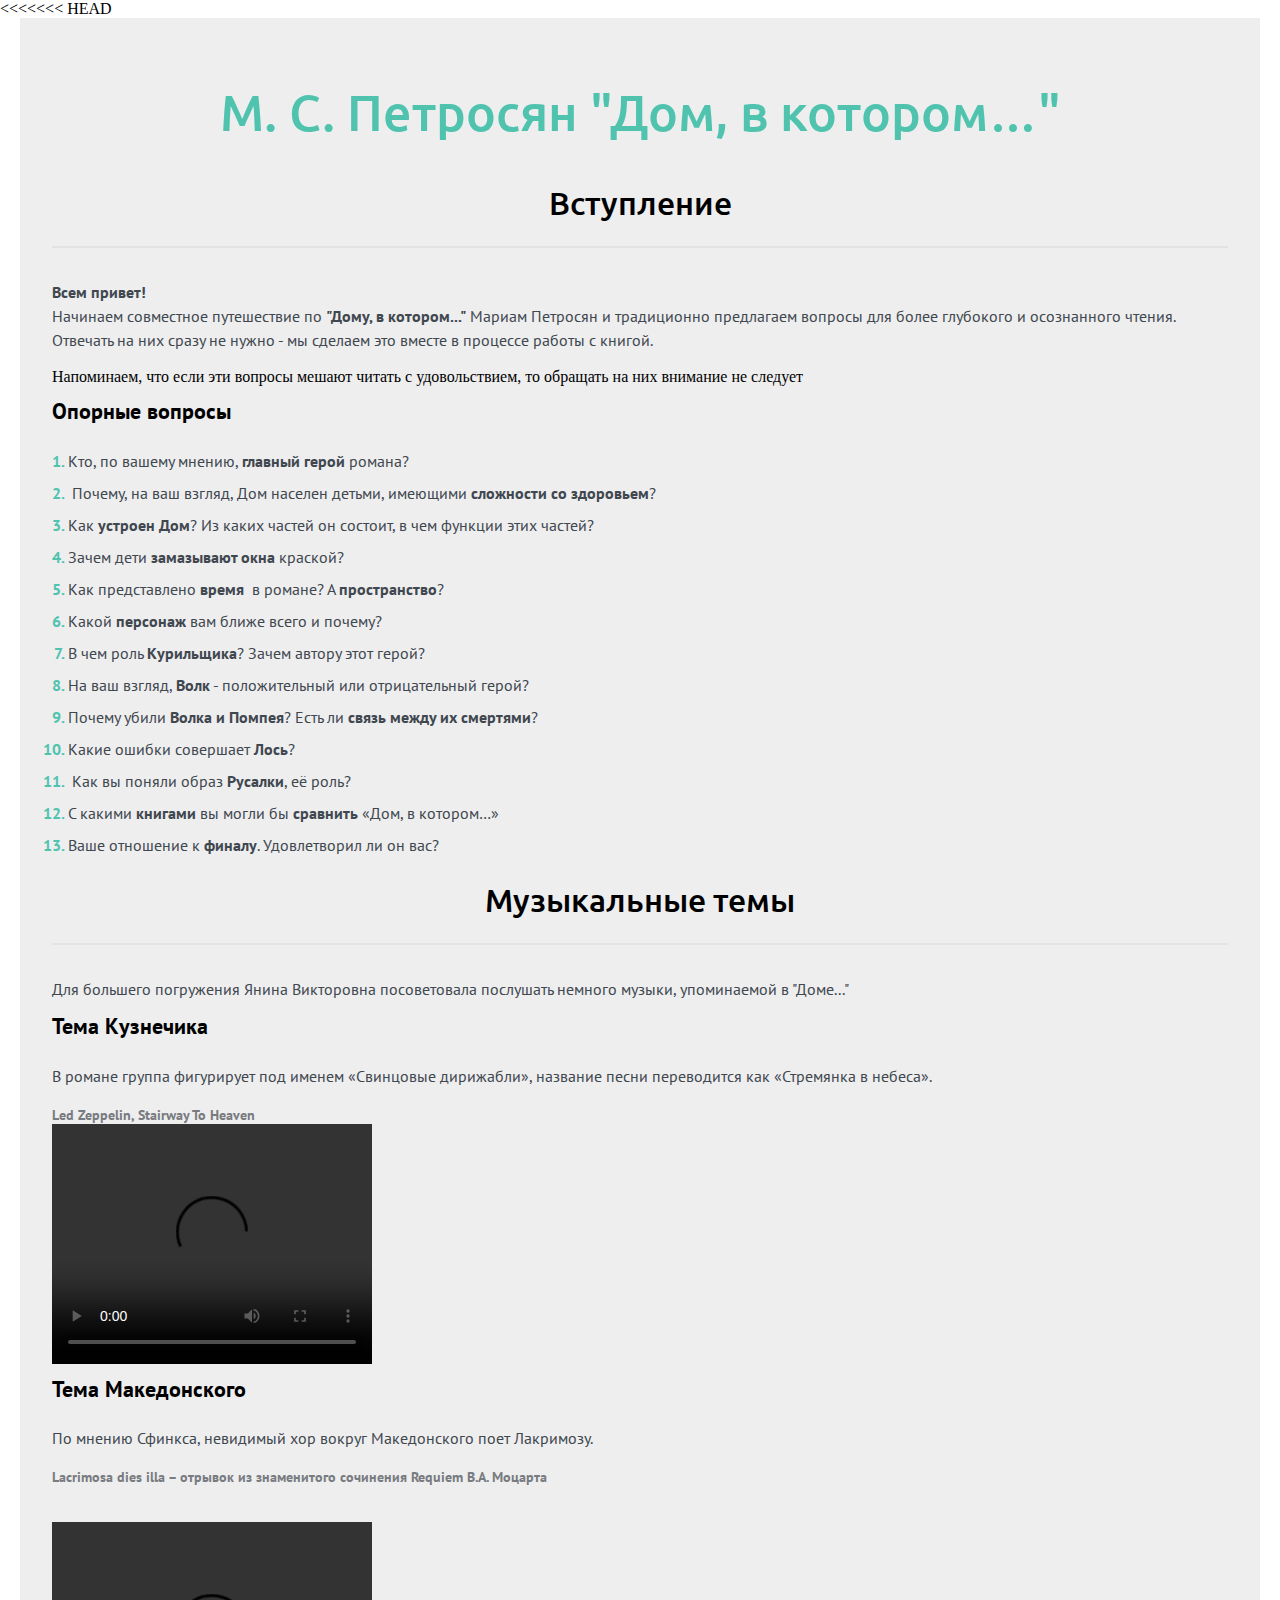
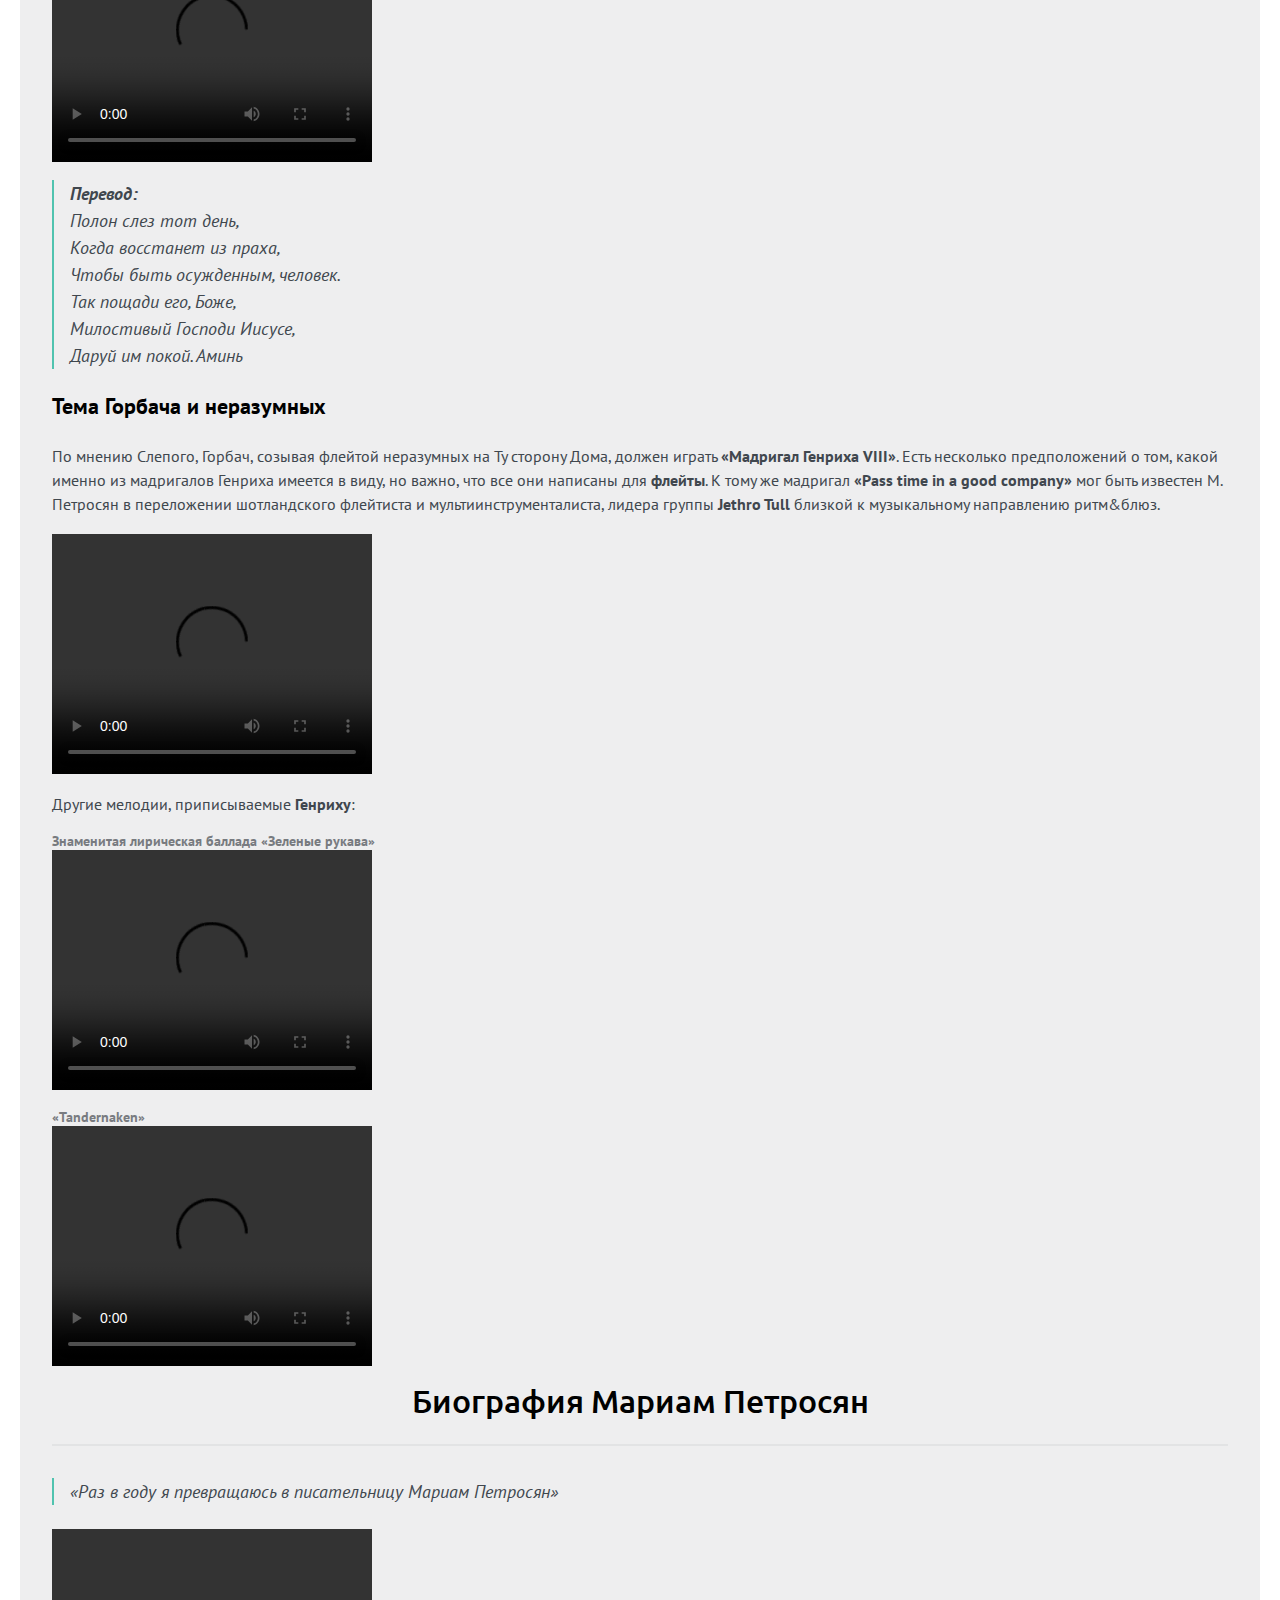
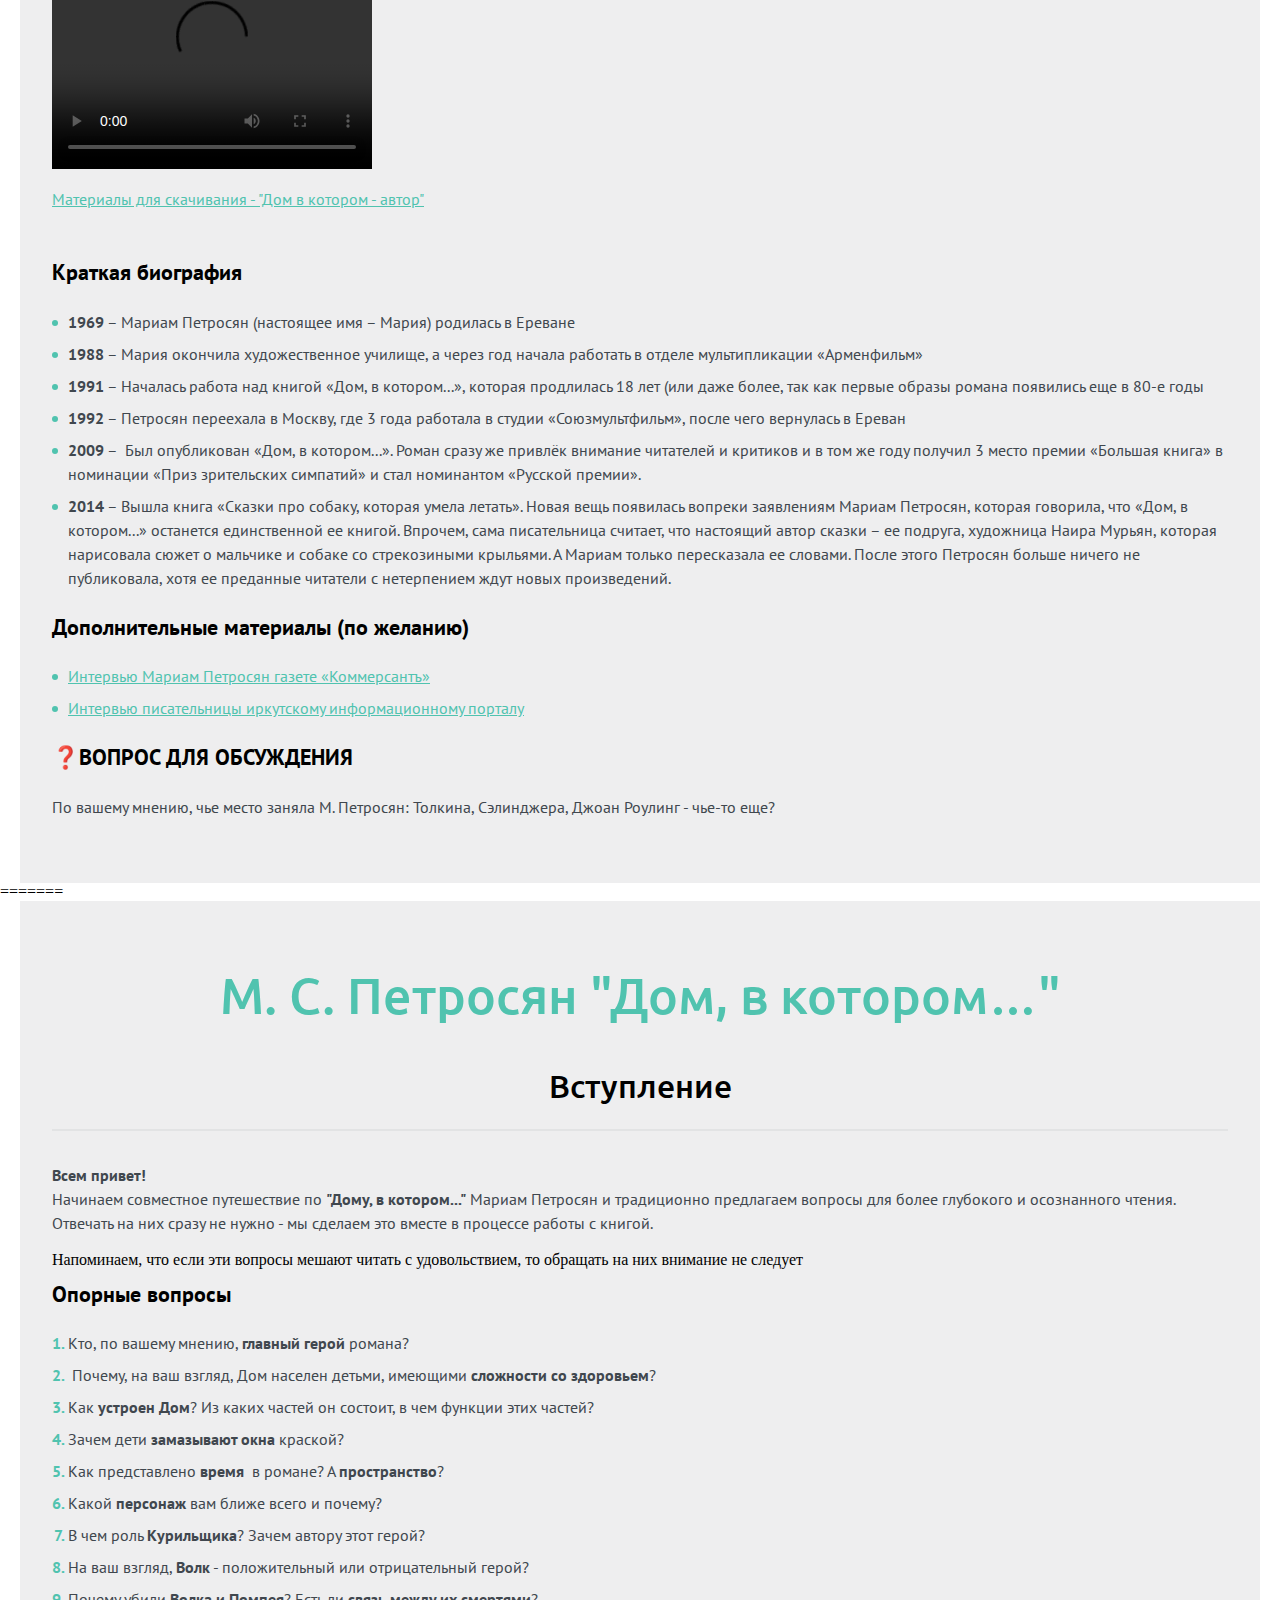
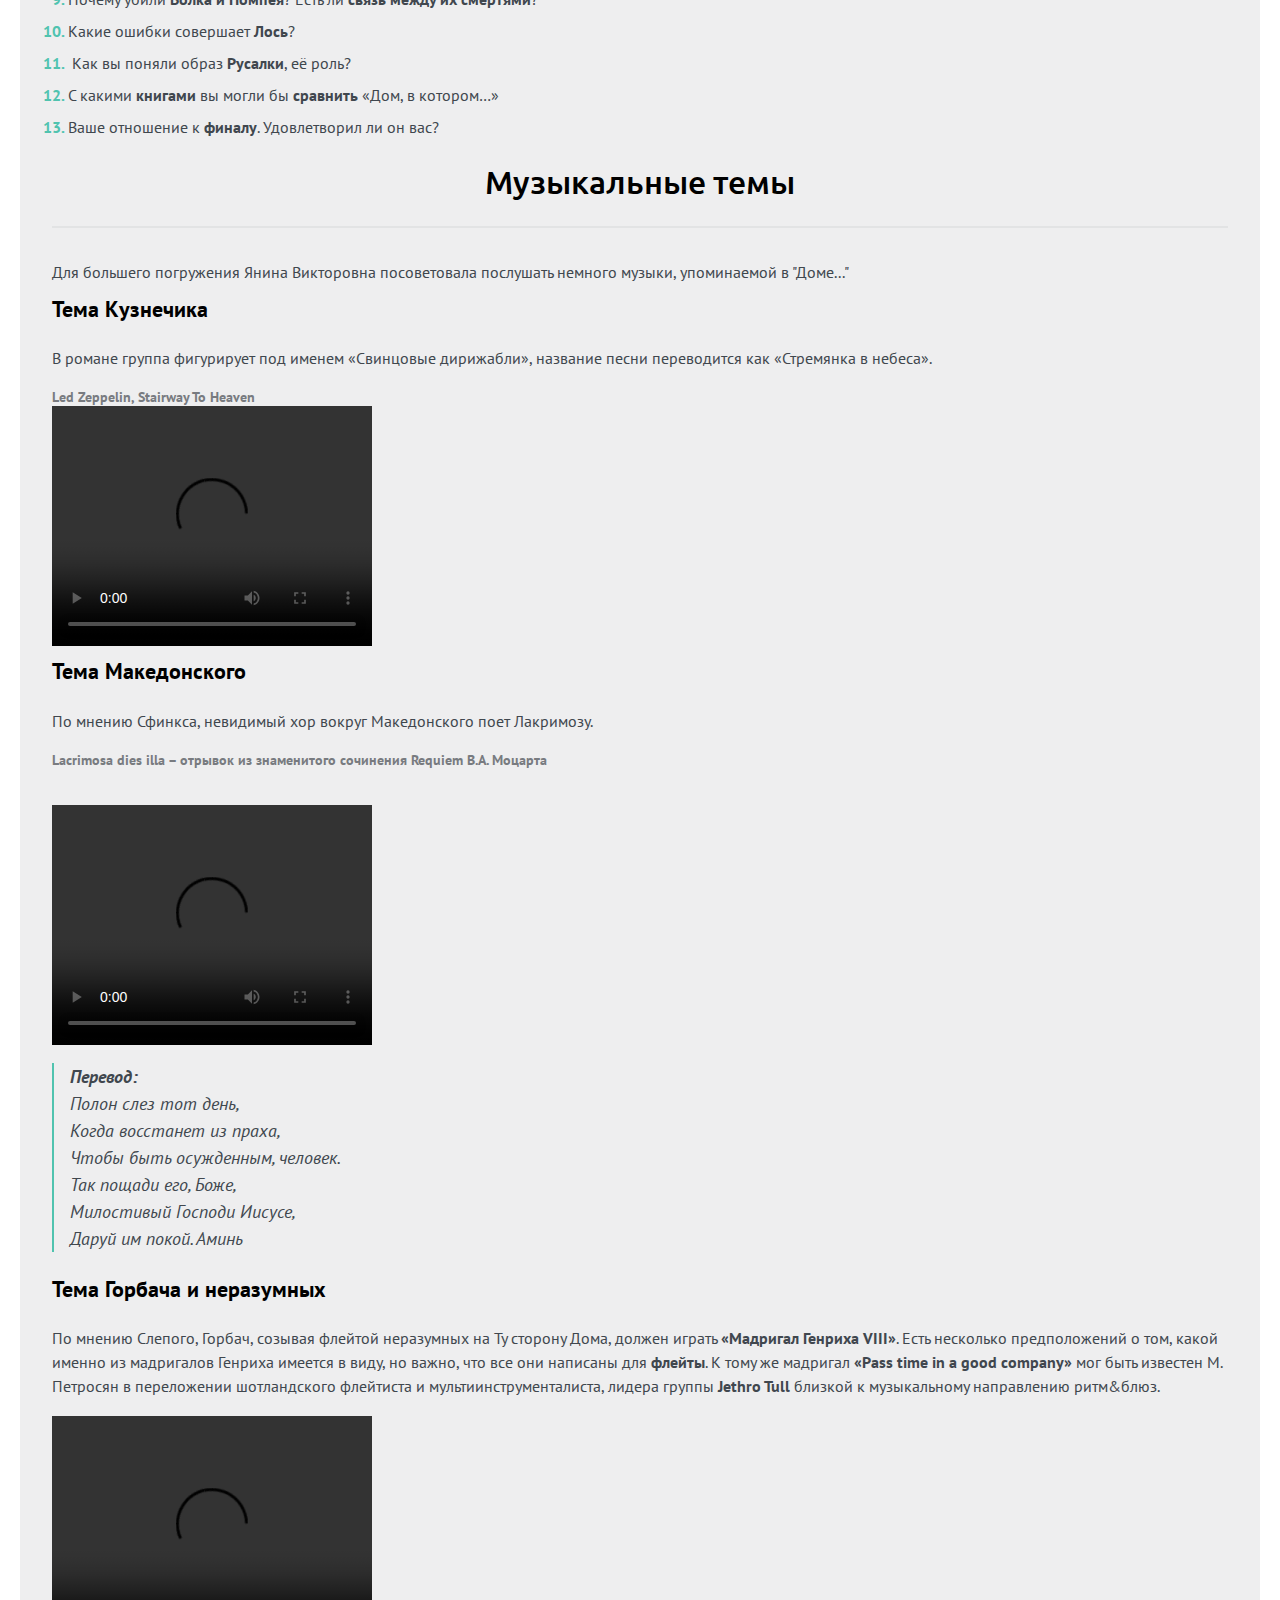
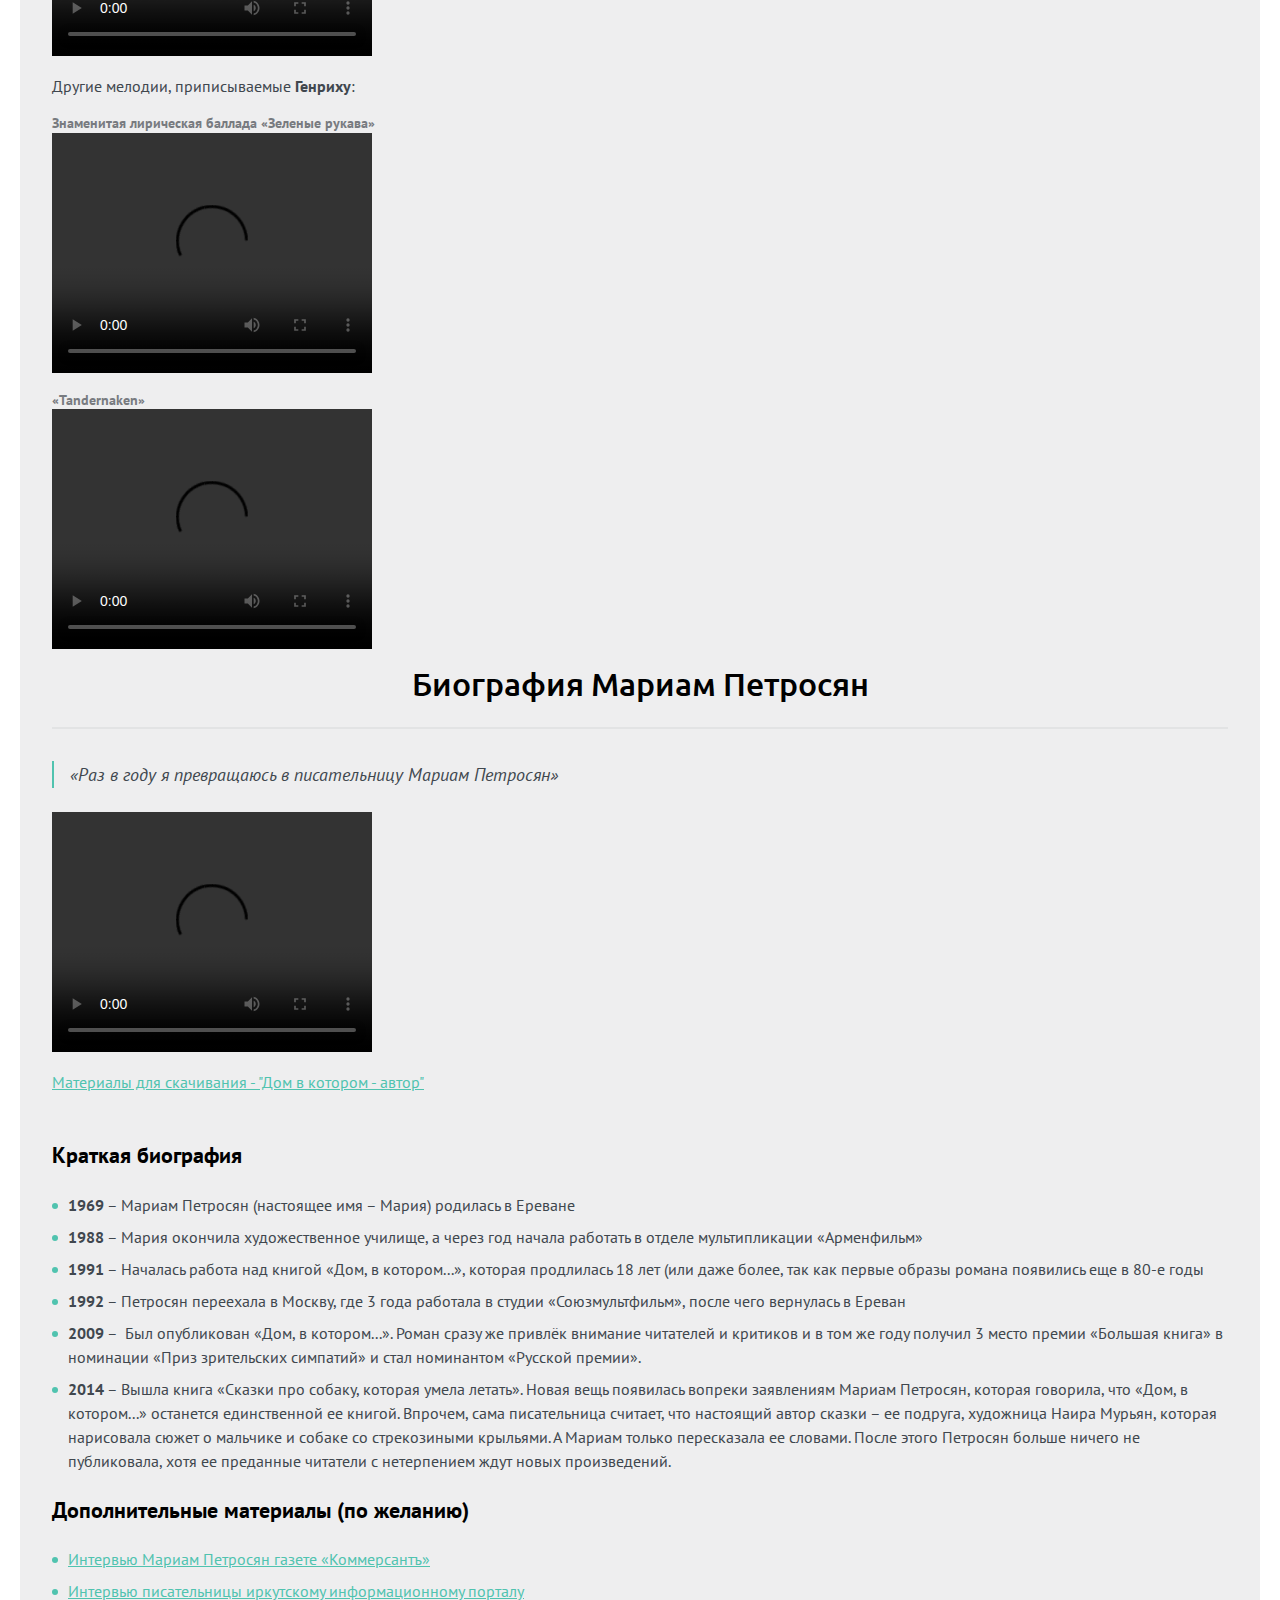
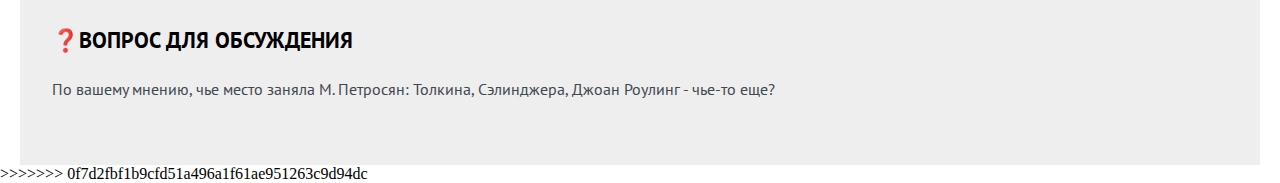
==== autor.html @ 8aa41eb6 "add new files" ====
<<<<<<< HEAD
<!DOCTYPE html>
<html lang="ru">

<head>
    <meta charset="UTF-8">
    <meta name="viewport" content="width=device-width, initial-scale=1.0">
    <title>Дом в котором...</title>
    <link rel="preconnect" href="https://fonts.googleapis.com">
    <link rel="preconnect" href="https://fonts.gstatic.com" crossorigin>
    <link
        href="https://fonts.googleapis.com/css2?family=PT+Sans:ital,wght@0,400;0,700;1,400&family=Ubuntu:wght@400;500&display=swap"
        rel="stylesheet">
    <link rel="stylesheet" href="style/reset.css">
    <link rel="stylesheet" href="style/style.css">
</head>
<body>
  <div class="container">
    <h1 class="title-main"><a href="index.html">М. С. Петросян "Дом, в котором…"</a> </h1>
    <h2 class="title-part">Вступление</h2>
    <p class="text">
      <strong>Всем привет!</strong><br>
      Начинаем совместное путешествие по <strong>"Дому, в котором..."</strong> Мариам Петросян и традиционно предлагаем вопросы для более глубокого и осознанного чтения. 
      Отвечать на них сразу не нужно - мы сделаем это вместе в процессе работы с книгой.
    </p>
    <p>Напоминаем, что если эти вопросы мешают читать с удовольствием, то обращать на них внимание не следует </p>
    <h3 class="subtitle">Опорные вопросы </h3>
    <ol>
      <li><span>Кто, по вашему мнению, <strong>главный герой</strong> романа?</span></li>
      <li><span> Почему, на ваш взгляд, Дом населен детьми, имеющими <strong>сложности со здоровьем</strong>?</span></li>
      <li><span>Как <strong>устроен Дом</strong>? Из каких частей он состоит, в чем функции этих частей?</span></li>
      <li><span>Зачем дети <strong>замазывают окна</strong> краской?</span></li>
      <li><span>Как представлено <strong>время </strong> в романе? А <strong>пространство</strong>?</span></li>
      <li><span>Какой <strong>персонаж</strong> вам ближе всего и почему?</span></li>
      <li><span>В чем роль <strong>Курильщика</strong>? Зачем автору этот герой?</span></li>
      <li><span>На ваш взгляд, <strong>Волк</strong> - положительный или отрицательный герой? </span></li>
      <li><span>Почему убили <strong>Волка и Помпея</strong>? Есть ли <strong>связь между их смертями</strong>?</span></li>
      <li><span>Какие ошибки совершает <strong>Лось</strong>?</span></li>
      <li><span> Как вы поняли образ <strong>Русалки</strong>, её роль?</span></li>
      <li><span>С какими <strong>книгами</strong> вы могли бы <strong>сравнить</strong> «Дом, в котором…»</span></li>
      <li><span>Ваше отношение к <strong>финалу</strong>. Удовлетворил ли он вас?</span></li>
    </ol>
    <h2 class="title-part">Музыкальные темы</h2>
    <p class="text">Для большего погружения Янина Викторовна посоветовала послушать немного музыки, упоминаемой в "Доме..."</p>
    <h3 class="subtitle">Тема Кузнечика</h3>
    <p class="text">В романе группа фигурирует под именем «Свинцовые дирижабли», название песни переводится как «Стремянка в небеса».</p>
    <br/>
    <p class="note _strong">Led Zeppelin, Stairway To Heaven  </p>
    <video width="320" height="240" controls>
      <source src="media/song_kuznechik.mp4" type="video/mp4">
    </video>
    <h3 class="subtitle">Тема Македонского</h3>
    <p class="text">По мнению Сфинкса, невидимый хор вокруг Македонского поет Лакримозу.</p>
    <br/>
    <p class="note _strong">Lacrimosa dies illa – отрывок из знаменитого сочинения Requiem В.А. Моцарта </p>
    <br /><br />
    <video width="320" height="240" controls>
      <source src="media/song_makedonski.mp4" type="video/mp4">
    </video><br /><br />
    <blockquote>
      <strong>Перевод:</strong><br />
      Полон слез тот день,<br />
      Когда восстанет из праха,<br />
      Чтобы быть осужденным, человек.<br />
      Так пощади его, Боже,<br />
      Милостивый Господи Иисусе,<br />
      Даруй им покой. Аминь
    </blockquote>
    <h3 class="subtitle">Тема Горбача и неразумных</h3>
    <p class="text">По мнению Слепого, Горбач, созывая флейтой неразумных на Ту сторону Дома, должен играть <strong>«Мадригал Генриха VIII»</strong>. Есть несколько предположений о том, какой именно из мадригалов Генриха имеется в виду, но важно, что все они написаны для <strong>флейты</strong>. К тому же мадригал <strong>«Pass time in a good company»</strong> мог быть известен М. Петросян в переложении шотландского флейтиста и мультиинструменталиста, лидера группы <strong>Jethro Tull</strong> близкой к музыкальному направлению ритм&блюз.
    </p>
    <br/>
    <video width="320" height="240" controls>
      <source src="media/song_gorbach.mp4" type="video/mp4">
    </video><br /><br />
    <p class="text">Другие мелодии, приписываемые <strong>Генриху</strong>:</p>
    <p class="note _strong">Знаменитая лирическая баллада «Зеленые рукава»</p>
    <video width="320" height="240" controls>
      <source src="media/song_gorbach_2.mp4" type="video/mp4">
    </video><br /><br />
    <p class="note _strong">«Tandernaken»</p>
    <video width="320" height="240" controls>
      <source src="media/song_gorbach_3.mp4" type="video/mp4">
    </video>

    <h2 class="title-part">Биография Мариам Петросян</h2>
    <blockquote>«Раз в году я превращаюсь в писательницу Мариам Петросян»</blockquote>
    <video width="320" height="240" controls>
      <source src="media/about_autor.mp4" type="video/mp4">
    </video><br /><br />
    <p class="text">
      <a href="media/about_autor.pdf" class="link">Материалы для скачивания - "Дом в котором - автор"</a>
    </p><br /><br />
    <h3 class="subtitle">Краткая биография</h3>
    <ul>
      <li><strong>1969</strong> – Мариам Петросян (настоящее имя – Мария) родилась в Ереване</li>
      <li><strong>1988</strong> – Мария окончила художественное училище, а через год начала работать в отделе мультипликации «Арменфильм»</li>
      <li><strong>1991</strong> – Началась работа над книгой «Дом, в котором...», которая продлилась 18 лет (или даже более, так как первые образы романа появились еще в 80-е годы</li>
      <li><strong>1992</strong> – Петросян переехала в Москву, где 3 года работала в студии «Союзмультфильм», после чего вернулась в Ереван</li>
      <li><strong>2009</strong> –  Был опубликован «Дом, в котором...». Роман сразу же привлёк внимание читателей и критиков и в том же году получил 3 место премии «Большая книга» в номинации «Приз зрительских симпатий» и стал номинантом «Русской премии».</li>
      <li><strong>2014</strong> – Вышла книга «Сказки про собаку, которая умела летать». Новая вещь появилась вопреки заявлениям Мариам Петросян, которая говорила, что «Дом, в котором...» останется единственной ее книгой. Впрочем, сама писательница считает, что настоящий автор сказки – ее подруга, художница Наира Мурьян, которая нарисовала сюжет о мальчике и собаке со стрекозиными крыльями. А Мариам только пересказала ее словами. После этого Петросян больше ничего не публиковала, хотя ее преданные читатели с нетерпением ждут новых произведений.</li>  
    </ul>
    <h3 class="subtitle">Дополнительные материалы (по желанию)</h3>
    <ul>
      <li>
        <a href="https://www.kommersant.ru/doc/3014135" class="link">Интервью Мариам Петросян газете «Коммерсантъ»</a>
      </li>
      <li>
        <a href="https://www.irk.ru/news/articles/20190905/mariam/" class="link">Интервью писательницы иркутскому информационному порталу</a>
      </li>
    </ul>
    <h3 class="subtitle">❓ВОПРОС ДЛЯ ОБСУЖДЕНИЯ</h3>
    <p class="text">По вашему мнению, чье место заняла М. Петросян: Толкина, Сэлинджера, Джоан Роулинг - чье-то еще?</p>
  </div>
</body>
=======
<!DOCTYPE html>
<html lang="ru">

<head>
    <meta charset="UTF-8">
    <meta name="viewport" content="width=device-width, initial-scale=1.0">
    <title>Дом в котором...</title>
    <link rel="preconnect" href="https://fonts.googleapis.com">
    <link rel="preconnect" href="https://fonts.gstatic.com" crossorigin>
    <link
        href="https://fonts.googleapis.com/css2?family=PT+Sans:ital,wght@0,400;0,700;1,400&family=Ubuntu:wght@400;500&display=swap"
        rel="stylesheet">
    <link rel="stylesheet" href="style/reset.css">
    <link rel="stylesheet" href="style/style.css">
</head>
<body>
  <div class="container">
    <h1 class="title-main"><a href="index.html">М. С. Петросян "Дом, в котором…"</a> </h1>
    <h2 class="title-part">Вступление</h2>
    <p class="text">
      <strong>Всем привет!</strong><br>
      Начинаем совместное путешествие по <strong>"Дому, в котором..."</strong> Мариам Петросян и традиционно предлагаем вопросы для более глубокого и осознанного чтения. 
      Отвечать на них сразу не нужно - мы сделаем это вместе в процессе работы с книгой.
    </p>
    <p>Напоминаем, что если эти вопросы мешают читать с удовольствием, то обращать на них внимание не следует </p>
    <h3 class="subtitle">Опорные вопросы </h3>
    <ol>
      <li><span>Кто, по вашему мнению, <strong>главный герой</strong> романа?</span></li>
      <li><span> Почему, на ваш взгляд, Дом населен детьми, имеющими <strong>сложности со здоровьем</strong>?</span></li>
      <li><span>Как <strong>устроен Дом</strong>? Из каких частей он состоит, в чем функции этих частей?</span></li>
      <li><span>Зачем дети <strong>замазывают окна</strong> краской?</span></li>
      <li><span>Как представлено <strong>время </strong> в романе? А <strong>пространство</strong>?</span></li>
      <li><span>Какой <strong>персонаж</strong> вам ближе всего и почему?</span></li>
      <li><span>В чем роль <strong>Курильщика</strong>? Зачем автору этот герой?</span></li>
      <li><span>На ваш взгляд, <strong>Волк</strong> - положительный или отрицательный герой? </span></li>
      <li><span>Почему убили <strong>Волка и Помпея</strong>? Есть ли <strong>связь между их смертями</strong>?</span></li>
      <li><span>Какие ошибки совершает <strong>Лось</strong>?</span></li>
      <li><span> Как вы поняли образ <strong>Русалки</strong>, её роль?</span></li>
      <li><span>С какими <strong>книгами</strong> вы могли бы <strong>сравнить</strong> «Дом, в котором…»</span></li>
      <li><span>Ваше отношение к <strong>финалу</strong>. Удовлетворил ли он вас?</span></li>
    </ol>
    <h2 class="title-part">Музыкальные темы</h2>
    <p class="text">Для большего погружения Янина Викторовна посоветовала послушать немного музыки, упоминаемой в "Доме..."</p>
    <h3 class="subtitle">Тема Кузнечика</h3>
    <p class="text">В романе группа фигурирует под именем «Свинцовые дирижабли», название песни переводится как «Стремянка в небеса».</p>
    <br/>
    <p class="note _strong">Led Zeppelin, Stairway To Heaven  </p>
    <video width="320" height="240" controls>
      <source src="media/song_kuznechik.mp4" type="video/mp4">
    </video>
    <h3 class="subtitle">Тема Македонского</h3>
    <p class="text">По мнению Сфинкса, невидимый хор вокруг Македонского поет Лакримозу.</p>
    <br/>
    <p class="note _strong">Lacrimosa dies illa – отрывок из знаменитого сочинения Requiem В.А. Моцарта </p>
    <br /><br />
    <video width="320" height="240" controls>
      <source src="media/song_makedonski.mp4" type="video/mp4">
    </video><br /><br />
    <blockquote>
      <strong>Перевод:</strong><br />
      Полон слез тот день,<br />
      Когда восстанет из праха,<br />
      Чтобы быть осужденным, человек.<br />
      Так пощади его, Боже,<br />
      Милостивый Господи Иисусе,<br />
      Даруй им покой. Аминь
    </blockquote>
    <h3 class="subtitle">Тема Горбача и неразумных</h3>
    <p class="text">По мнению Слепого, Горбач, созывая флейтой неразумных на Ту сторону Дома, должен играть <strong>«Мадригал Генриха VIII»</strong>. Есть несколько предположений о том, какой именно из мадригалов Генриха имеется в виду, но важно, что все они написаны для <strong>флейты</strong>. К тому же мадригал <strong>«Pass time in a good company»</strong> мог быть известен М. Петросян в переложении шотландского флейтиста и мультиинструменталиста, лидера группы <strong>Jethro Tull</strong> близкой к музыкальному направлению ритм&блюз.
    </p>
    <br/>
    <video width="320" height="240" controls>
      <source src="media/song_gorbach.mp4" type="video/mp4">
    </video><br /><br />
    <p class="text">Другие мелодии, приписываемые <strong>Генриху</strong>:</p>
    <p class="note _strong">Знаменитая лирическая баллада «Зеленые рукава»</p>
    <video width="320" height="240" controls>
      <source src="media/song_gorbach_2.mp4" type="video/mp4">
    </video><br /><br />
    <p class="note _strong">«Tandernaken»</p>
    <video width="320" height="240" controls>
      <source src="media/song_gorbach_3.mp4" type="video/mp4">
    </video>

    <h2 class="title-part">Биография Мариам Петросян</h2>
    <blockquote>«Раз в году я превращаюсь в писательницу Мариам Петросян»</blockquote>
    <video width="320" height="240" controls>
      <source src="media/about_autor.mp4" type="video/mp4">
    </video><br /><br />
    <p class="text">
      <a href="media/about_autor.pdf" class="link">Материалы для скачивания - "Дом в котором - автор"</a>
    </p><br /><br />
    <h3 class="subtitle">Краткая биография</h3>
    <ul>
      <li><strong>1969</strong> – Мариам Петросян (настоящее имя – Мария) родилась в Ереване</li>
      <li><strong>1988</strong> – Мария окончила художественное училище, а через год начала работать в отделе мультипликации «Арменфильм»</li>
      <li><strong>1991</strong> – Началась работа над книгой «Дом, в котором...», которая продлилась 18 лет (или даже более, так как первые образы романа появились еще в 80-е годы</li>
      <li><strong>1992</strong> – Петросян переехала в Москву, где 3 года работала в студии «Союзмультфильм», после чего вернулась в Ереван</li>
      <li><strong>2009</strong> –  Был опубликован «Дом, в котором...». Роман сразу же привлёк внимание читателей и критиков и в том же году получил 3 место премии «Большая книга» в номинации «Приз зрительских симпатий» и стал номинантом «Русской премии».</li>
      <li><strong>2014</strong> – Вышла книга «Сказки про собаку, которая умела летать». Новая вещь появилась вопреки заявлениям Мариам Петросян, которая говорила, что «Дом, в котором...» останется единственной ее книгой. Впрочем, сама писательница считает, что настоящий автор сказки – ее подруга, художница Наира Мурьян, которая нарисовала сюжет о мальчике и собаке со стрекозиными крыльями. А Мариам только пересказала ее словами. После этого Петросян больше ничего не публиковала, хотя ее преданные читатели с нетерпением ждут новых произведений.</li>  
    </ul>
    <h3 class="subtitle">Дополнительные материалы (по желанию)</h3>
    <ul>
      <li>
        <a href="https://www.kommersant.ru/doc/3014135" class="link">Интервью Мариам Петросян газете «Коммерсантъ»</a>
      </li>
      <li>
        <a href="https://www.irk.ru/news/articles/20190905/mariam/" class="link">Интервью писательницы иркутскому информационному порталу</a>
      </li>
    </ul>
    <h3 class="subtitle">❓ВОПРОС ДЛЯ ОБСУЖДЕНИЯ</h3>
    <p class="text">По вашему мнению, чье место заняла М. Петросян: Толкина, Сэлинджера, Джоан Роулинг - чье-то еще?</p>
  </div>
</body>
>>>>>>> 0f7d2fbf1b9cfd51a496a1f61ae951263c9d94dc
</html>
---- style/style.css ----
/*font-family: 'PT Sans', sans-serif;
font-family: 'Ubuntu', sans-serif; */
* {
    box-sizing:border-box;
}
.container {
    max-width: 1240px;
    margin: 0 auto;
    padding: 64px 32px;
    background: #eeeeef;
}

.title-main {
    font: 500 50px/1.2 'Ubuntu', sans-serif;
    color: #50c3af;
    margin-bottom: 42px;
    text-align: center;
    
}
.title-main a {
    color: #50c3af;
}

.title-part {
    font: 500 32px/1.2 'Ubuntu', sans-serif;
    color: #000;
    margin-top: 16px;
    margin-bottom: 32px;
    padding-bottom: 24px;
    border-bottom: 2px solid #e2e3e4;
    text-align: center;
}
.subtitle {
    font: 700 22px/1.2 'PT Sans', sans-serif;
    color: #000;
    margin-bottom: 24px;
    margin-top: 12px;
}
strong {
    font-weight: 700;
}
.link {
    color: #50c3af;
    text-decoration: underline;
}
    .link:hover {
        text-decoration: none;
    }
.media-link {
    color: #000;
    text-decoration: none;
    font-weight: 700;
}
.media-link::before {
    content: '►';
    margin-right: 8px;
}
    .media-link:hover {
        color: #50c3af;
    }
p + p {
    margin-top: 16px;
}
.text {
    font: 400 16px/1.5 'PT Sans', sans-serif;
    color: #40474e;
}
.note {
    font: 400 14px/1.3 'PT Sans', sans-serif;
    color: #787b80;
}
    .note._strong {
        font-weight: 700;
    }
blockquote {
    font: italic 400 18px/1.5 'PT Sans', sans-serif;
    color: #40474e;
    margin-bottom: 24px;
    padding-left: 16px;
    border-left: 2px solid #50c3af;
}

ul {
    margin: 24px 0 24px 16px;
    font: 400 16px/1.5 'PT Sans', sans-serif;
    color: #40474e;
}
    ul li {
        position: relative;
    }
        ul li::before {
            content: '';
            position: absolute;
            top: 10px;
            left: -16px;
            width: 6px;
            height: 6px;
            border-radius: 50%;
            background: #50c3af;
        }
    li + li {
        margin-top: 8px;
    }
ol {
    margin: 24px 0 24px 16px;
}
    ol li {
        font: 700 16px/1.5 'PT Sans', sans-serif;
        color: #50c3af;
    }
        ol li span {
            font: 400 16px/1.5 'PT Sans', sans-serif;
            color: #40474e;
        }
---- style/style.css ----
/*font-family: 'PT Sans', sans-serif;
font-family: 'Ubuntu', sans-serif; */
* {
    box-sizing:border-box;
}
.container {
    max-width: 1240px;
    margin: 0 auto;
    padding: 64px 32px;
    background: #eeeeef;
}

.title-main {
    font: 500 50px/1.2 'Ubuntu', sans-serif;
    color: #50c3af;
    margin-bottom: 42px;
    text-align: center;
    
}
.title-main a {
    color: #50c3af;
}

.title-part {
    font: 500 32px/1.2 'Ubuntu', sans-serif;
    color: #000;
    margin-top: 16px;
    margin-bottom: 32px;
    padding-bottom: 24px;
    border-bottom: 2px solid #e2e3e4;
    text-align: center;
}
.subtitle {
    font: 700 22px/1.2 'PT Sans', sans-serif;
    color: #000;
    margin-bottom: 24px;
    margin-top: 12px;
}
strong {
    font-weight: 700;
}
.link {
    color: #50c3af;
    text-decoration: underline;
}
    .link:hover {
        text-decoration: none;
    }
.media-link {
    color: #000;
    text-decoration: none;
    font-weight: 700;
}
.media-link::before {
    content: '►';
    margin-right: 8px;
}
    .media-link:hover {
        color: #50c3af;
    }
p + p {
    margin-top: 16px;
}
.text {
    font: 400 16px/1.5 'PT Sans', sans-serif;
    color: #40474e;
}
.note {
    font: 400 14px/1.3 'PT Sans', sans-serif;
    color: #787b80;
}
    .note._strong {
        font-weight: 700;
    }
blockquote {
    font: italic 400 18px/1.5 'PT Sans', sans-serif;
    color: #40474e;
    margin-bottom: 24px;
    padding-left: 16px;
    border-left: 2px solid #50c3af;
}

ul {
    margin: 24px 0 24px 16px;
    font: 400 16px/1.5 'PT Sans', sans-serif;
    color: #40474e;
}
    ul li {
        position: relative;
    }
        ul li::before {
            content: '';
            position: absolute;
            top: 10px;
            left: -16px;
            width: 6px;
            height: 6px;
            border-radius: 50%;
            background: #50c3af;
        }
    li + li {
        margin-top: 8px;
    }
ol {
    margin: 24px 0 24px 16px;
}
    ol li {
        font: 700 16px/1.5 'PT Sans', sans-serif;
        color: #50c3af;
    }
        ol li span {
            font: 400 16px/1.5 'PT Sans', sans-serif;
            color: #40474e;
        }
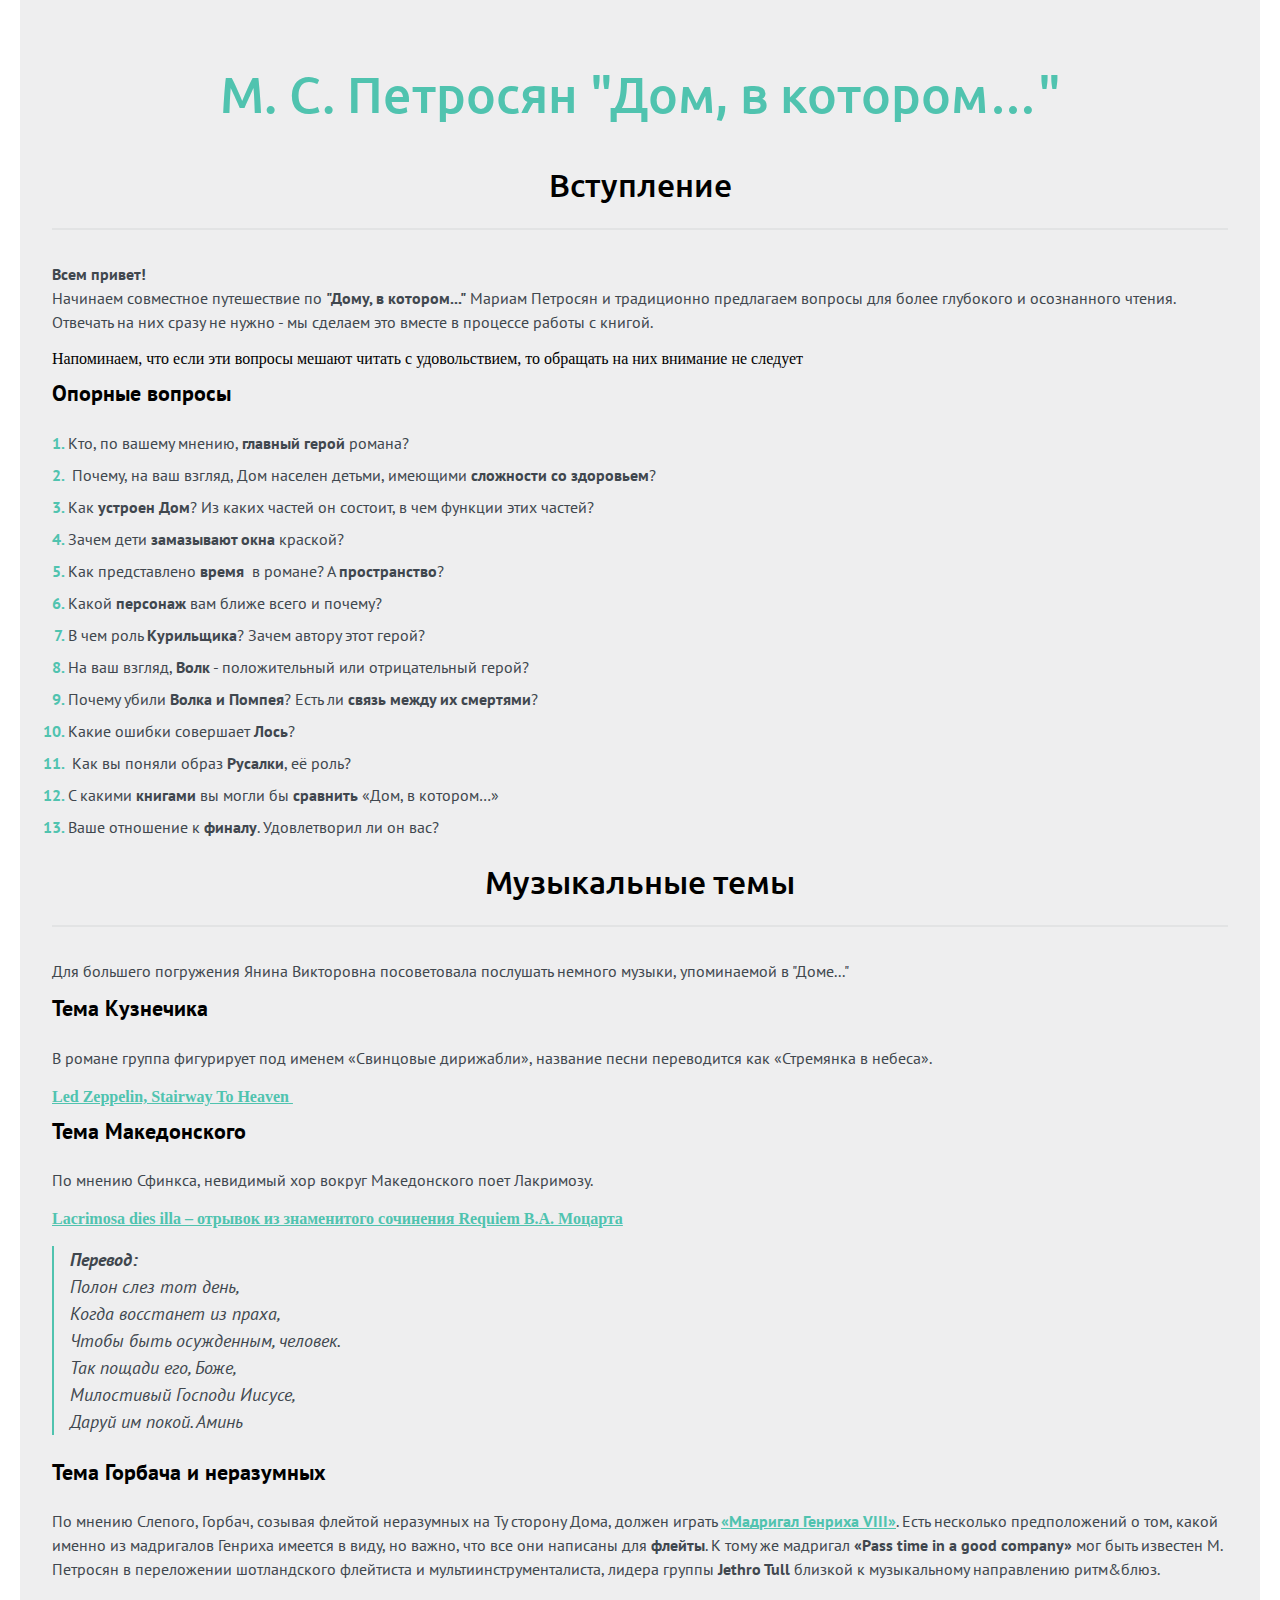
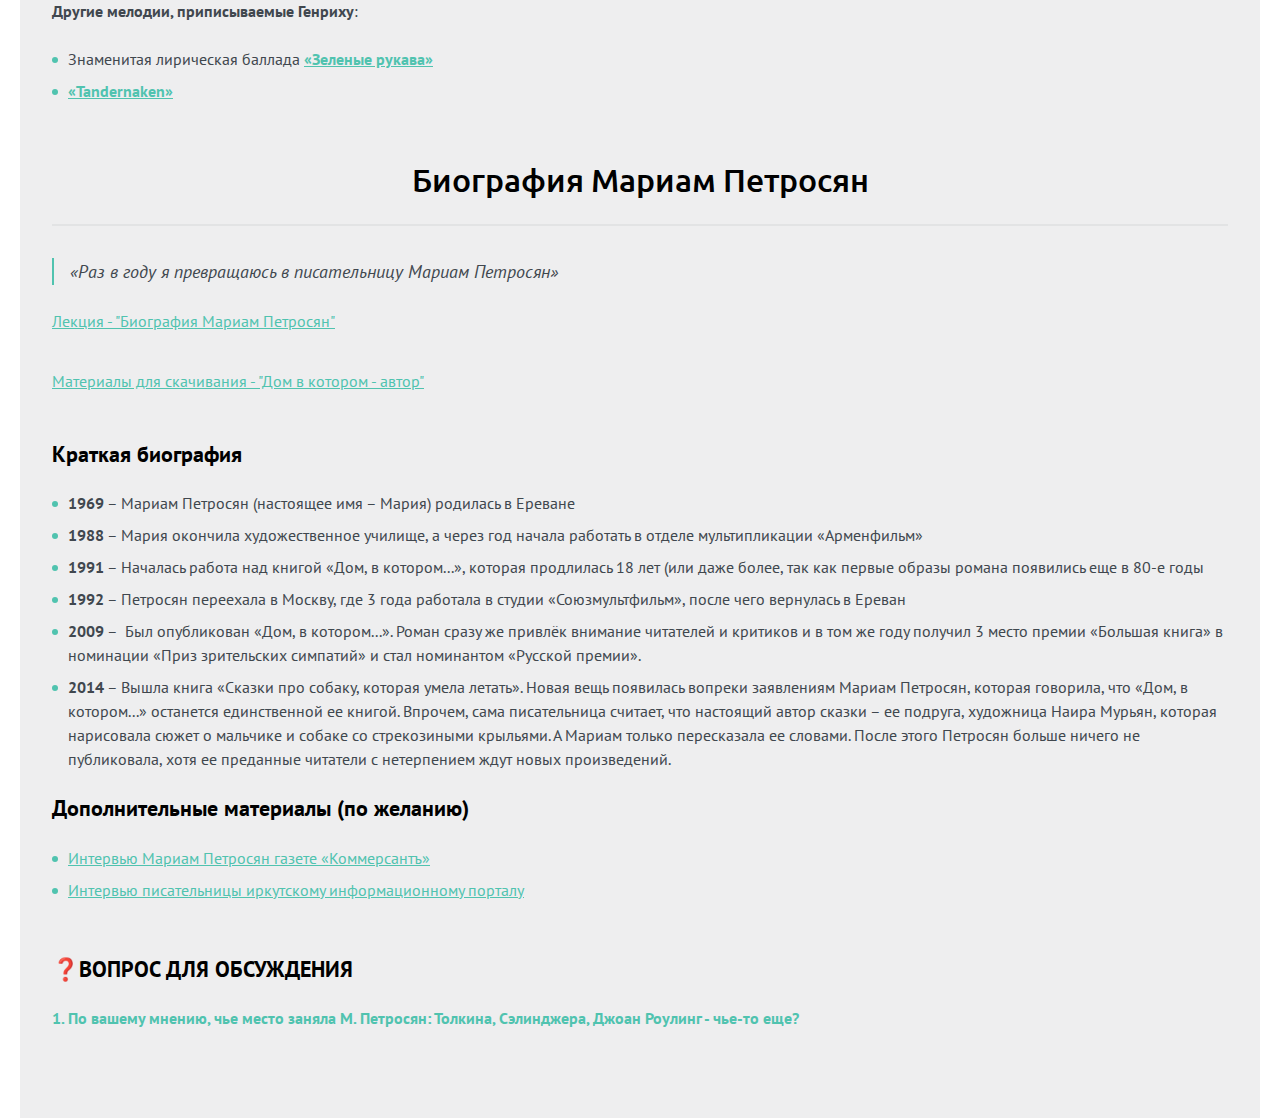
==== commit 57c52e10: "added files" ====
--- a/autor.html
+++ b/autor.html
@@ -1,7 +1,5 @@
-<<<<<<< HEAD
 <!DOCTYPE html>
 <html lang="ru">
-
 <head>
     <meta charset="UTF-8">
     <meta name="viewport" content="width=device-width, initial-scale=1.0">
@@ -45,18 +43,12 @@
     <h3 class="subtitle">Тема Кузнечика</h3>
     <p class="text">В романе группа фигурирует под именем «Свинцовые дирижабли», название песни переводится как «Стремянка в небеса».</p>
     <br/>
-    <p class="note _strong">Led Zeppelin, Stairway To Heaven  </p>
-    <video width="320" height="240" controls>
-      <source src="media/song_kuznechik.mp4" type="video/mp4">
-    </video>
+    <a href="https://drive.google.com/file/d/1xDlSP6aOuUkPsq5MVNjaUcGOadkkzh8G/view?usp=sharing" class="link" target="_blank"><strong>Led Zeppelin, Stairway To Heaven</strong> </a>    
     <h3 class="subtitle">Тема Македонского</h3>
     <p class="text">По мнению Сфинкса, невидимый хор вокруг Македонского поет Лакримозу.</p>
     <br/>
-    <p class="note _strong">Lacrimosa dies illa – отрывок из знаменитого сочинения Requiem В.А. Моцарта </p>
-    <br /><br />
-    <video width="320" height="240" controls>
-      <source src="media/song_makedonski.mp4" type="video/mp4">
-    </video><br /><br />
+    <a href='https://drive.google.com/file/d/1fTUehua-uggKztfLVcnYi3GbEjD5N1ao/view?usp=sharing' class="link" target="_blank"><strong>Lacrimosa dies illa – отрывок из знаменитого сочинения Requiem В.А. Моцарта</strong></a>
+    <br /><br />    
     <blockquote>
       <strong>Перевод:</strong><br />
       Полон слез тот день,<br />
@@ -67,29 +59,22 @@
       Даруй им покой. Аминь
     </blockquote>
     <h3 class="subtitle">Тема Горбача и неразумных</h3>
-    <p class="text">По мнению Слепого, Горбач, созывая флейтой неразумных на Ту сторону Дома, должен играть <strong>«Мадригал Генриха VIII»</strong>. Есть несколько предположений о том, какой именно из мадригалов Генриха имеется в виду, но важно, что все они написаны для <strong>флейты</strong>. К тому же мадригал <strong>«Pass time in a good company»</strong> мог быть известен М. Петросян в переложении шотландского флейтиста и мультиинструменталиста, лидера группы <strong>Jethro Tull</strong> близкой к музыкальному направлению ритм&блюз.
+    <p class="text">По мнению Слепого, Горбач, созывая флейтой неразумных на Ту сторону Дома, должен играть <a href="https://drive.google.com/file/d/1qwOF_3VLOj1rSC-TTcnGEBmLd5WrZ8Q_/view?usp=drive_link" class="link" target="_blank"><strong>«Мадригал Генриха VIII»</strong></a>. Есть несколько предположений о том, какой именно из мадригалов Генриха имеется в виду, но важно, что все они написаны для <strong>флейты</strong>. К тому же мадригал <strong>«Pass time in a good company»</strong> мог быть известен М. Петросян в переложении шотландского флейтиста и мультиинструменталиста, лидера группы <strong>Jethro Tull</strong> близкой к музыкальному направлению ритм&блюз.
     </p>
-    <br/>
-    <video width="320" height="240" controls>
-      <source src="media/song_gorbach.mp4" type="video/mp4">
-    </video><br /><br />
-    <p class="text">Другие мелодии, приписываемые <strong>Генриху</strong>:</p>
-    <p class="note _strong">Знаменитая лирическая баллада «Зеленые рукава»</p>
-    <video width="320" height="240" controls>
-      <source src="media/song_gorbach_2.mp4" type="video/mp4">
-    </video><br /><br />
-    <p class="note _strong">«Tandernaken»</p>
-    <video width="320" height="240" controls>
-      <source src="media/song_gorbach_3.mp4" type="video/mp4">
-    </video>
+    <br/>    
+    <p class="text"><strong>Другие мелодии, приписываемые Генриху</strong>:</p>
+    <ul>
+      <li>Знаменитая лирическая баллада <a href="https://drive.google.com/file/d/1bYgVaiXO5bcGsUNGS8qSbg4Jyvhg90Wl/view?usp=sharing" class="link" target="_blank"><strong>«Зеленые рукава»</strong></a></li>
+      <li><a href="https://drive.google.com/file/d/1F4N3B2lvymqlxBdUCBS06RkHdwyXJJSU/view?usp=sharing" class="link" target="_blank"><strong>«Tandernaken»</strong></a></li>
+    </ul>
+    <br />
 
     <h2 class="title-part">Биография Мариам Петросян</h2>
     <blockquote>«Раз в году я превращаюсь в писательницу Мариам Петросян»</blockquote>
-    <video width="320" height="240" controls>
-      <source src="media/about_autor.mp4" type="video/mp4">
-    </video><br /><br />
+    <p class="text"><a href="https://drive.google.com/file/d/1ZTGp8Tj2B9On1-DLOP_3QAVndBTKdV2P/view?usp=sharing" class="link" target="_blank">Лекция - "Биография Мариам Петросян"</a></p>
+    <br /><br />
     <p class="text">
-      <a href="media/about_autor.pdf" class="link">Материалы для скачивания - "Дом в котором - автор"</a>
+      <a href="https://drive.google.com/file/d/1oAUJ2B5WcWnwc9p_HaEDMejz6k6UkaB3/view?usp=sharing" class="link" target="_blank">Материалы для скачивания - "Дом в котором - автор"</a>
     </p><br /><br />
     <h3 class="subtitle">Краткая биография</h3>
     <ul>
@@ -108,125 +93,9 @@
       <li>
         <a href="https://www.irk.ru/news/articles/20190905/mariam/" class="link">Интервью писательницы иркутскому информационному порталу</a>
       </li>
-    </ul>
+    </ul><br />
     <h3 class="subtitle">❓ВОПРОС ДЛЯ ОБСУЖДЕНИЯ</h3>
-    <p class="text">По вашему мнению, чье место заняла М. Петросян: Толкина, Сэлинджера, Джоан Роулинг - чье-то еще?</p>
+    <ol><li>По вашему мнению, чье место заняла М. Петросян: Толкина, Сэлинджера, Джоан Роулинг - чье-то еще?</li></ol>
   </div>
 </body>
-=======
-<!DOCTYPE html>
-<html lang="ru">
-
-<head>
-    <meta charset="UTF-8">
-    <meta name="viewport" content="width=device-width, initial-scale=1.0">
-    <title>Дом в котором...</title>
-    <link rel="preconnect" href="https://fonts.googleapis.com">
-    <link rel="preconnect" href="https://fonts.gstatic.com" crossorigin>
-    <link
-        href="https://fonts.googleapis.com/css2?family=PT+Sans:ital,wght@0,400;0,700;1,400&family=Ubuntu:wght@400;500&display=swap"
-        rel="stylesheet">
-    <link rel="stylesheet" href="style/reset.css">
-    <link rel="stylesheet" href="style/style.css">
-</head>
-<body>
-  <div class="container">
-    <h1 class="title-main"><a href="index.html">М. С. Петросян "Дом, в котором…"</a> </h1>
-    <h2 class="title-part">Вступление</h2>
-    <p class="text">
-      <strong>Всем привет!</strong><br>
-      Начинаем совместное путешествие по <strong>"Дому, в котором..."</strong> Мариам Петросян и традиционно предлагаем вопросы для более глубокого и осознанного чтения. 
-      Отвечать на них сразу не нужно - мы сделаем это вместе в процессе работы с книгой.
-    </p>
-    <p>Напоминаем, что если эти вопросы мешают читать с удовольствием, то обращать на них внимание не следует </p>
-    <h3 class="subtitle">Опорные вопросы </h3>
-    <ol>
-      <li><span>Кто, по вашему мнению, <strong>главный герой</strong> романа?</span></li>
-      <li><span> Почему, на ваш взгляд, Дом населен детьми, имеющими <strong>сложности со здоровьем</strong>?</span></li>
-      <li><span>Как <strong>устроен Дом</strong>? Из каких частей он состоит, в чем функции этих частей?</span></li>
-      <li><span>Зачем дети <strong>замазывают окна</strong> краской?</span></li>
-      <li><span>Как представлено <strong>время </strong> в романе? А <strong>пространство</strong>?</span></li>
-      <li><span>Какой <strong>персонаж</strong> вам ближе всего и почему?</span></li>
-      <li><span>В чем роль <strong>Курильщика</strong>? Зачем автору этот герой?</span></li>
-      <li><span>На ваш взгляд, <strong>Волк</strong> - положительный или отрицательный герой? </span></li>
-      <li><span>Почему убили <strong>Волка и Помпея</strong>? Есть ли <strong>связь между их смертями</strong>?</span></li>
-      <li><span>Какие ошибки совершает <strong>Лось</strong>?</span></li>
-      <li><span> Как вы поняли образ <strong>Русалки</strong>, её роль?</span></li>
-      <li><span>С какими <strong>книгами</strong> вы могли бы <strong>сравнить</strong> «Дом, в котором…»</span></li>
-      <li><span>Ваше отношение к <strong>финалу</strong>. Удовлетворил ли он вас?</span></li>
-    </ol>
-    <h2 class="title-part">Музыкальные темы</h2>
-    <p class="text">Для большего погружения Янина Викторовна посоветовала послушать немного музыки, упоминаемой в "Доме..."</p>
-    <h3 class="subtitle">Тема Кузнечика</h3>
-    <p class="text">В романе группа фигурирует под именем «Свинцовые дирижабли», название песни переводится как «Стремянка в небеса».</p>
-    <br/>
-    <p class="note _strong">Led Zeppelin, Stairway To Heaven  </p>
-    <video width="320" height="240" controls>
-      <source src="media/song_kuznechik.mp4" type="video/mp4">
-    </video>
-    <h3 class="subtitle">Тема Македонского</h3>
-    <p class="text">По мнению Сфинкса, невидимый хор вокруг Македонского поет Лакримозу.</p>
-    <br/>
-    <p class="note _strong">Lacrimosa dies illa – отрывок из знаменитого сочинения Requiem В.А. Моцарта </p>
-    <br /><br />
-    <video width="320" height="240" controls>
-      <source src="media/song_makedonski.mp4" type="video/mp4">
-    </video><br /><br />
-    <blockquote>
-      <strong>Перевод:</strong><br />
-      Полон слез тот день,<br />
-      Когда восстанет из праха,<br />
-      Чтобы быть осужденным, человек.<br />
-      Так пощади его, Боже,<br />
-      Милостивый Господи Иисусе,<br />
-      Даруй им покой. Аминь
-    </blockquote>
-    <h3 class="subtitle">Тема Горбача и неразумных</h3>
-    <p class="text">По мнению Слепого, Горбач, созывая флейтой неразумных на Ту сторону Дома, должен играть <strong>«Мадригал Генриха VIII»</strong>. Есть несколько предположений о том, какой именно из мадригалов Генриха имеется в виду, но важно, что все они написаны для <strong>флейты</strong>. К тому же мадригал <strong>«Pass time in a good company»</strong> мог быть известен М. Петросян в переложении шотландского флейтиста и мультиинструменталиста, лидера группы <strong>Jethro Tull</strong> близкой к музыкальному направлению ритм&блюз.
-    </p>
-    <br/>
-    <video width="320" height="240" controls>
-      <source src="media/song_gorbach.mp4" type="video/mp4">
-    </video><br /><br />
-    <p class="text">Другие мелодии, приписываемые <strong>Генриху</strong>:</p>
-    <p class="note _strong">Знаменитая лирическая баллада «Зеленые рукава»</p>
-    <video width="320" height="240" controls>
-      <source src="media/song_gorbach_2.mp4" type="video/mp4">
-    </video><br /><br />
-    <p class="note _strong">«Tandernaken»</p>
-    <video width="320" height="240" controls>
-      <source src="media/song_gorbach_3.mp4" type="video/mp4">
-    </video>
-
-    <h2 class="title-part">Биография Мариам Петросян</h2>
-    <blockquote>«Раз в году я превращаюсь в писательницу Мариам Петросян»</blockquote>
-    <video width="320" height="240" controls>
-      <source src="media/about_autor.mp4" type="video/mp4">
-    </video><br /><br />
-    <p class="text">
-      <a href="media/about_autor.pdf" class="link">Материалы для скачивания - "Дом в котором - автор"</a>
-    </p><br /><br />
-    <h3 class="subtitle">Краткая биография</h3>
-    <ul>
-      <li><strong>1969</strong> – Мариам Петросян (настоящее имя – Мария) родилась в Ереване</li>
-      <li><strong>1988</strong> – Мария окончила художественное училище, а через год начала работать в отделе мультипликации «Арменфильм»</li>
-      <li><strong>1991</strong> – Началась работа над книгой «Дом, в котором...», которая продлилась 18 лет (или даже более, так как первые образы романа появились еще в 80-е годы</li>
-      <li><strong>1992</strong> – Петросян переехала в Москву, где 3 года работала в студии «Союзмультфильм», после чего вернулась в Ереван</li>
-      <li><strong>2009</strong> –  Был опубликован «Дом, в котором...». Роман сразу же привлёк внимание читателей и критиков и в том же году получил 3 место премии «Большая книга» в номинации «Приз зрительских симпатий» и стал номинантом «Русской премии».</li>
-      <li><strong>2014</strong> – Вышла книга «Сказки про собаку, которая умела летать». Новая вещь появилась вопреки заявлениям Мариам Петросян, которая говорила, что «Дом, в котором...» останется единственной ее книгой. Впрочем, сама писательница считает, что настоящий автор сказки – ее подруга, художница Наира Мурьян, которая нарисовала сюжет о мальчике и собаке со стрекозиными крыльями. А Мариам только пересказала ее словами. После этого Петросян больше ничего не публиковала, хотя ее преданные читатели с нетерпением ждут новых произведений.</li>  
-    </ul>
-    <h3 class="subtitle">Дополнительные материалы (по желанию)</h3>
-    <ul>
-      <li>
-        <a href="https://www.kommersant.ru/doc/3014135" class="link">Интервью Мариам Петросян газете «Коммерсантъ»</a>
-      </li>
-      <li>
-        <a href="https://www.irk.ru/news/articles/20190905/mariam/" class="link">Интервью писательницы иркутскому информационному порталу</a>
-      </li>
-    </ul>
-    <h3 class="subtitle">❓ВОПРОС ДЛЯ ОБСУЖДЕНИЯ</h3>
-    <p class="text">По вашему мнению, чье место заняла М. Петросян: Толкина, Сэлинджера, Джоан Роулинг - чье-то еще?</p>
-  </div>
-</body>
->>>>>>> 0f7d2fbf1b9cfd51a496a1f61ae951263c9d94dc
 </html>